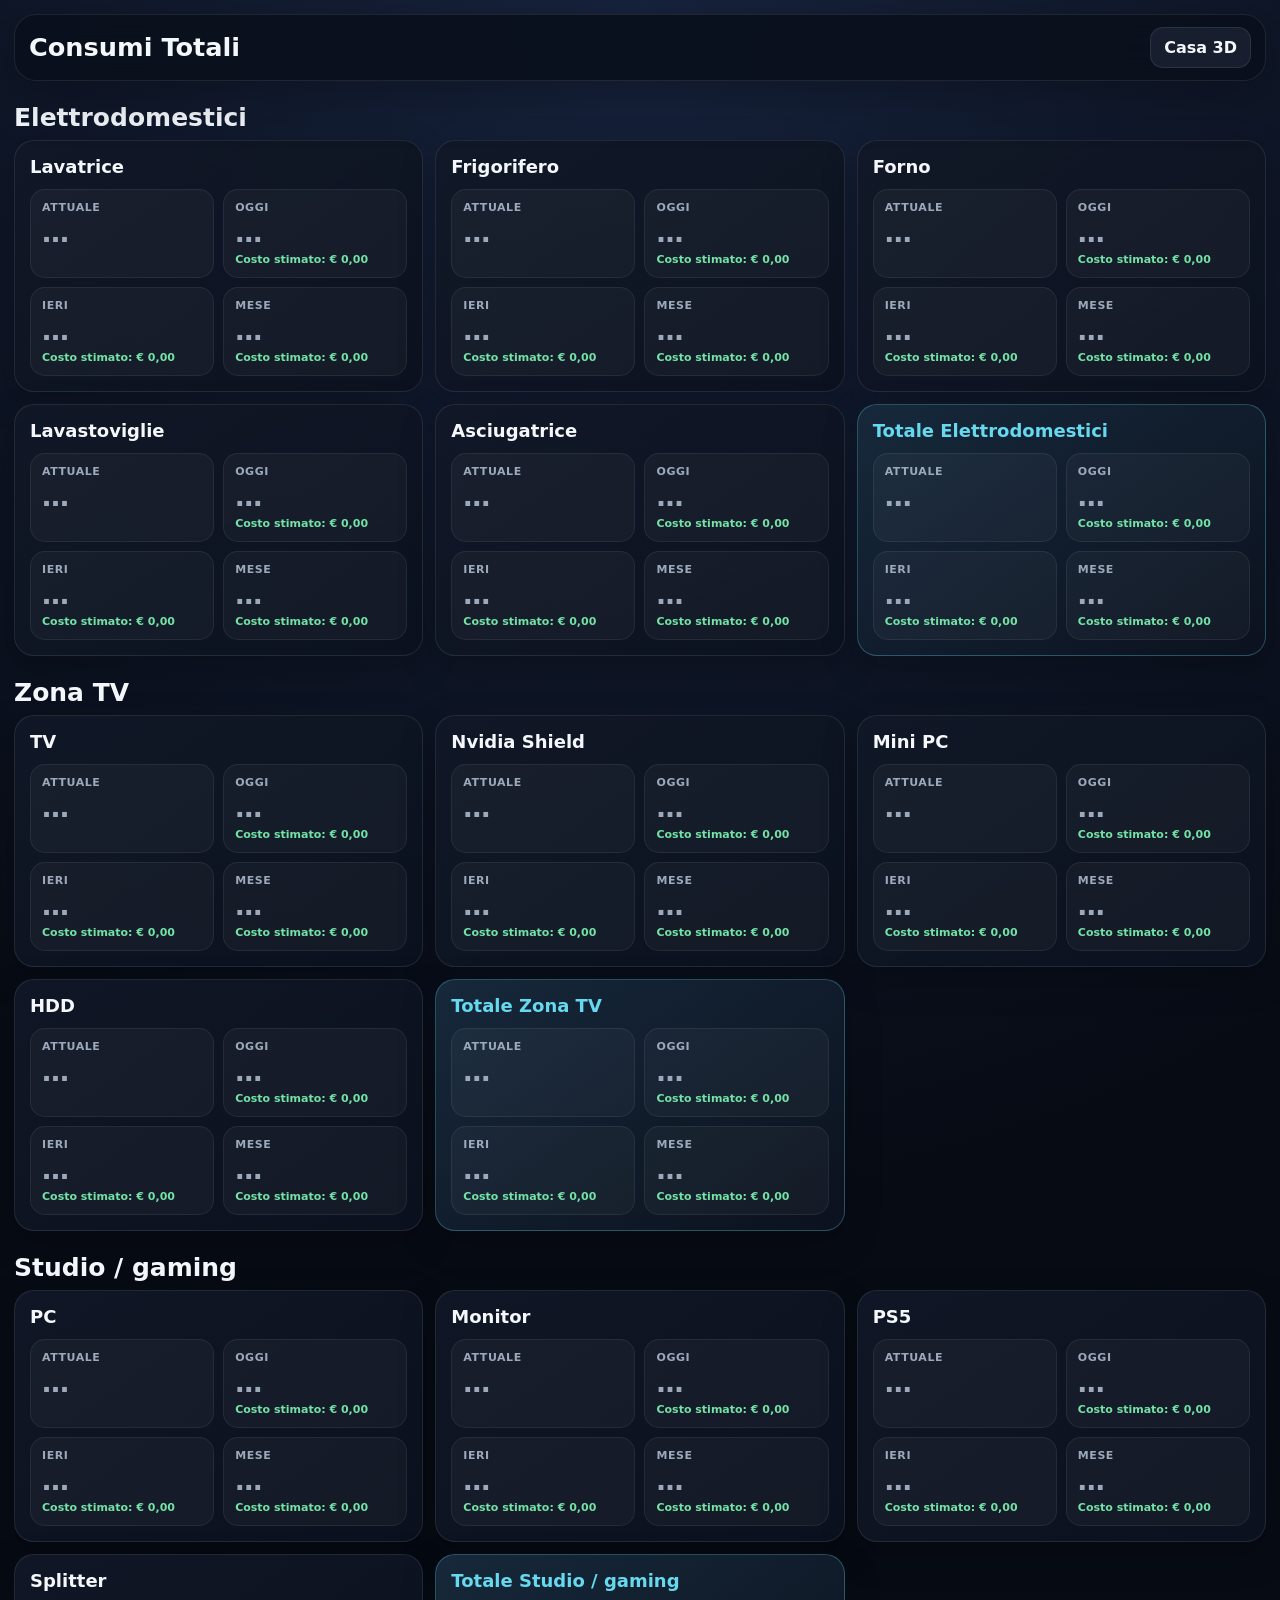
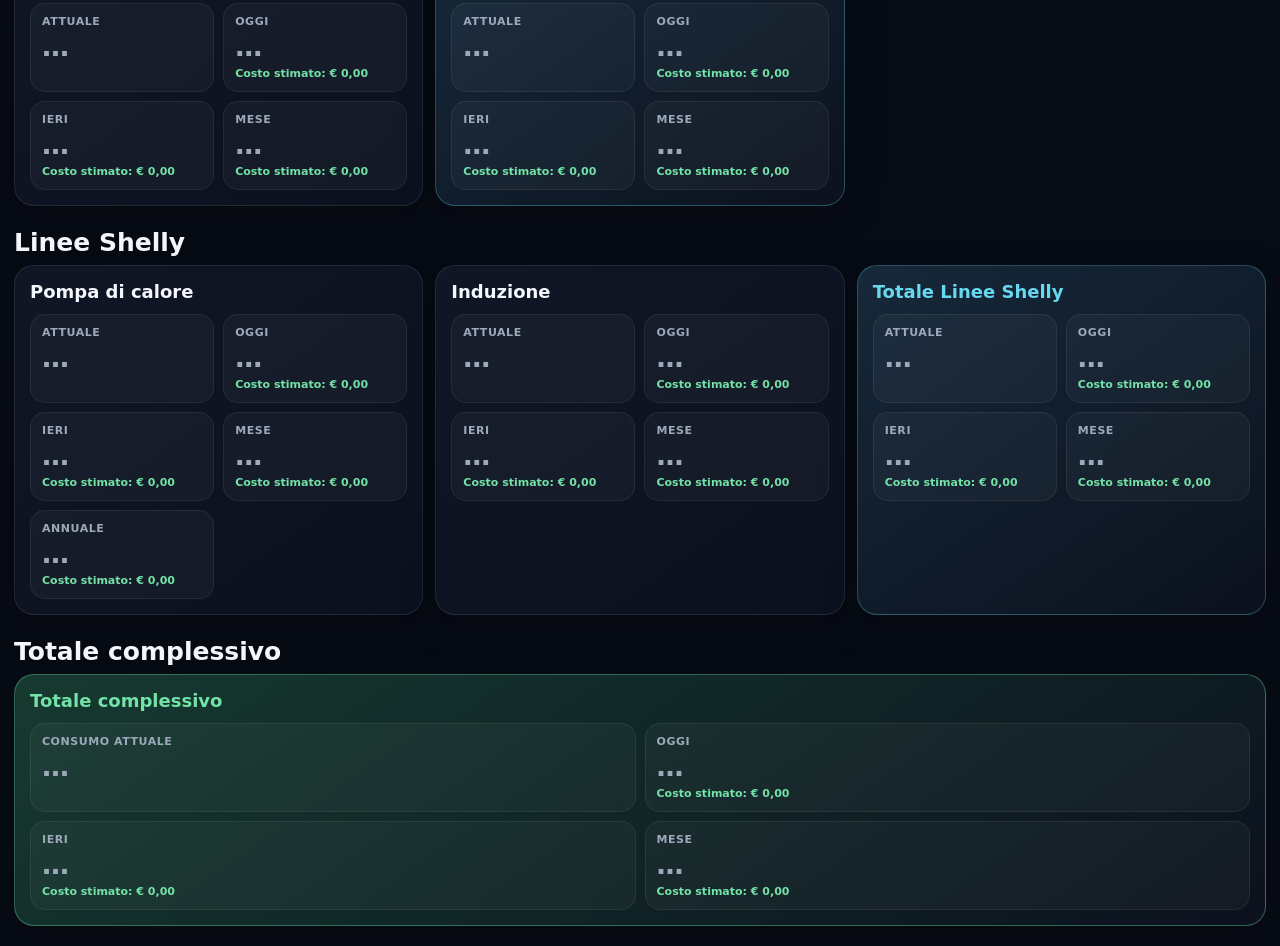
==== consumi-test.html @ 8deb915b "Aggiorna helper pompa di calore in consumi-test" ====
<!doctype html>
<html lang="it">
<head>
  <meta charset="utf-8">
  <meta name="viewport" content="width=device-width,initial-scale=1,viewport-fit=cover">
  <meta name="theme-color" content="#0b1020">
  <title>Consumi Totali · Casa 5B</title>
  <link rel="icon" href="./icon.svg">
  <style>
    :root{color-scheme:dark;--bg:#070b14;--surface:rgba(17,24,39,.92);--surface-2:rgba(26,35,52,.88);--line:rgba(255,255,255,.09);--text:#f4f7fb;--muted:#9ca9bb;--accent:#66d9ef;--ok:#73e2a7;--error:#ff7d8d;--radius:20px;font-family:Inter,ui-sans-serif,system-ui,-apple-system,BlinkMacSystemFont,"Segoe UI",sans-serif}
    *{box-sizing:border-box}html,body{min-height:100%;margin:0;background:radial-gradient(circle at top,#17233d 0,var(--bg) 46%);color:var(--text)}
    body{padding:max(14px,env(safe-area-inset-top)) max(14px,env(safe-area-inset-right)) max(20px,env(safe-area-inset-bottom)) max(14px,env(safe-area-inset-left))}button,a{font:inherit}
    .shell{width:min(1500px,100%);margin:0 auto}.topbar{display:flex;align-items:center;gap:14px;padding:12px 14px;margin-bottom:14px;border:1px solid var(--line);border-radius:22px;background:rgba(10,15,27,.88);backdrop-filter:blur(18px);box-shadow:0 16px 50px rgba(0,0,0,.28)}
    .topbar h1{font-size:clamp(18px,2vw,27px);line-height:1.1;margin:0}.topbar-main{min-width:0;flex:1}.action{border:1px solid var(--line);background:var(--surface-2);color:var(--text);padding:10px 13px;border-radius:13px;text-decoration:none;font-weight:800}
    .group{margin:22px 0 8px;display:flex;align-items:end;justify-content:space-between;gap:10px}.group h2{margin:0;font-size:clamp(18px,2vw,25px)}.grid{display:grid;grid-template-columns:repeat(3,minmax(0,1fr));gap:12px}
    .device{min-width:0;padding:15px;border:1px solid var(--line);border-radius:var(--radius);background:linear-gradient(145deg,var(--surface),rgba(12,18,31,.94));box-shadow:0 13px 36px rgba(0,0,0,.22)}
    .device-head{display:flex;align-items:center;justify-content:space-between;gap:10px;margin-bottom:12px}.device-head h3{margin:0;font-size:18px}.total-device{border-color:rgba(102,217,239,.28);background:linear-gradient(145deg,rgba(23,42,60,.96),rgba(12,18,31,.96))}.total-device .device-head h3{color:var(--accent)}
    .grand-total{grid-column:1/-1;border-color:rgba(115,226,167,.36);background:linear-gradient(145deg,rgba(23,60,50,.96),rgba(12,18,31,.96))}.grand-total .device-head h3{color:var(--ok)}
    .metrics{display:grid;grid-template-columns:repeat(2,minmax(0,1fr));gap:9px}.metric{min-width:0;padding:11px;border:1px solid rgba(255,255,255,.07);border-radius:15px;background:rgba(255,255,255,.035)}
    .metric small{display:block;color:var(--muted);font-size:11px;font-weight:800;text-transform:uppercase;letter-spacing:.05em}.metric strong{display:block;margin-top:5px;font-size:clamp(18px,2.2vw,27px);line-height:1;font-variant-numeric:tabular-nums}.metric .cost{display:block;margin-top:7px;color:var(--ok);font-size:11px;font-weight:800;font-variant-numeric:tabular-nums}.metric .cost[hidden]{display:none}.metric.loading strong{color:var(--muted)}
    @media(max-width:1100px){.grid{grid-template-columns:repeat(2,minmax(0,1fr))}}@media(max-width:720px){body{padding:8px}.topbar{border-radius:17px;flex-wrap:wrap}.grid{grid-template-columns:1fr}.metrics{grid-template-columns:repeat(2,minmax(0,1fr))}}
  </style>
  <script src="./config.js"></script>
</head>
<body>
  <main class="shell">
    <header class="topbar"><div class="topbar-main"><h1>Consumi Totali</h1></div><a class="action" href="./index.html">Casa 3D</a></header>
    <div class="group"><h2>Elettrodomestici</h2></div><section id="appliances" class="grid"></section>
    <div class="group"><h2>Zona TV</h2></div><section id="tv-zone" class="grid"></section>
    <div class="group"><h2>Studio / gaming</h2></div><section id="studio-zone" class="grid"></section>
    <div class="group"><h2>Linee Shelly</h2></div><section id="shelly-lines" class="grid"></section>
    <div class="group"><h2>Totale complessivo</h2></div><section id="grand-total" class="grid"></section>
  </main>
<script>
(()=>{
  'use strict';
  const config=window.CASA_DASHBOARD_CONFIG||{};
  const haConfig=config.homeAssistant||{};
  const fmt=new Intl.NumberFormat('it-IT',{maximumFractionDigits:3});
  const costFmt=new Intl.NumberFormat('it-IT',{style:'currency',currency:'EUR',minimumFractionDigits:2,maximumFractionDigits:3});
  const ENERGY_PRICE_EUR_KWH=.287;
  const state={states:new Map(),metrics:new Map(),syncing:false};

  const DEVICES={
    washer:{label:'Lavatrice',powerKey:'washerPower',aliases:['lavatrice','washing machine','washer'],dailyHelper:'sensor.vano_tecnico_shelly_plug_lavatrice_lavatrice_energia_giornaliera',monthlyHelper:'sensor.vano_tecnico_shelly_plug_lavatrice_lavatrice_energia_mensile'},
    fridge:{label:'Frigorifero',powerKey:'fridgePower',aliases:['frigorifero','frigo congelatore','frigo','congelatore','fridge freezer','fridge','freezer'],dailyHelper:'sensor.cucina_shelly_plug_frigo_frigo_energia_giornaliera',monthlyHelper:'sensor.cucina_shelly_plug_frigo_frigo_energia_mensile'},
    oven:{label:'Forno',powerKey:'ovenPower',aliases:['forno','oven'],dailyHelper:'sensor.cucina_shelly_plug_forno_forno_energia_giornaliera',monthlyHelper:'sensor.cucina_shelly_plug_forno_forno_energia_mensile'},
    dishwasher:{label:'Lavastoviglie',powerKey:'dishwasherPower',aliases:['lavastoviglie','lavapiatti','dishwasher'],dailyHelper:'sensor.cucina_shelly_plug_lavastoviglie_lavastoviglie_energia_giornaliera',monthlyHelper:'sensor.cucina_shelly_plug_lavastoviglie_lavastoviglie_energia_mensile'},
    dryer:{label:'Asciugatrice',powerKey:'dryerPower',aliases:['asciugatrice','tumble dryer','dryer'],dailyHelper:'sensor.vano_tecnico_shelly_plug_asciugatrice_asciugatrice_energia_giornaliera',monthlyHelper:'sensor.vano_tecnico_shelly_plug_asciugatrice_asciugatrice_energia_mensile'},
    tv:{label:'TV',powerKey:'tvPower',aliases:['tv','televisore','smart tv','samsung tv'],dailyHelper:'sensor.salotto_tv_energia_giornaliera',monthlyHelper:'sensor.salotto_tv_energia_mensile'},
    shield:{label:'Nvidia Shield',powerKey:'shieldPower',aliases:['nvidia shield','shield tv','shield'],dailyHelper:'sensor.salotto_nvidia_shield_shield_energia_giornaliera',monthlyHelper:'sensor.salotto_nvidia_shield_shield_energia_mensile'},
    mediaPc:{label:'Mini PC',powerKey:'mediaPcPower',aliases:['mini pc','minipc','media mini pc'],dailyHelper:'sensor.salotto_mini_pc_energia_giornaliera',monthlyHelper:'sensor.salotto_mini_pc_energia_mensile'},
    hdd:{label:'HDD',powerKey:'hddPower',aliases:['hdd','hard disk','disco esterno'],dailyHelper:'sensor.salotto_hdd_energia_giornaliera',monthlyHelper:'sensor.salotto_hdd_energia_mensile'},
    pc:{label:'PC',powerKey:'pcPower',aliases:['pc','pc studio','computer studio','office pc','desktop pc'],exclude:['mini pc','minipc','media pc'],dailyHelper:'sensor.studio_pc_energia_giornaliera',monthlyHelper:'sensor.studio_pc_energia_mensile'},
    monitor:{label:'Monitor',powerKey:'monitorPower',aliases:['monitor','monitor studio','office monitor'],dailyHelper:'sensor.studio_monitor_energia_giornaliera',monthlyHelper:'sensor.studio_monitor_energia_mensile'},
    ps5:{label:'PS5',powerKey:'ps5Power',aliases:['ps 5','ps5','playstation 5','playstation5'],dailyHelper:'sensor.studio_ps_5_ps5_energia_giornaliera',monthlyHelper:'sensor.studio_ps_5_ps5_energia_mensile'},
    dock:{label:'Splitter',powerKey:'dockPower',aliases:['splitter','dock studio','office dock','dock'],dailyHelper:'sensor.studio_splitter_energia_giornaliera',monthlyHelper:'sensor.studio_splitter_energia_mensile'},
    heatPump:{label:'Pompa di calore',powerEntity:'sensor.vano_tecnico_shelly_pompa_di_calore_potenza',dailyHelper:'sensor.vano_tecnico_shelly_pompa_di_calore_giornaliero_pompa_calore',monthlyHelper:'sensor.vano_tecnico_shelly_pompa_di_calore_mensile_pompa_calore',annualHelper:'sensor.vano_tecnico_shelly_pompa_di_calore_annuale_pompa_di_calore'},
    induction:{label:'Induzione',powerEntity:'sensor.cucina_shelly_induzione_potenza',dailyHelper:'sensor.cucina_shelly_induzione_induzione_consumo_giornaliero',monthlyHelper:'sensor.cucina_shelly_induzione_induzione_consumo_mensile'}
  };
  const GROUPS={appliances:['washer','fridge','oven','dishwasher','dryer'],tv:['tv','shield','mediaPc','hdd'],studio:['pc','monitor','ps5','dock'],shelly:['heatPump','induction']};
  const TOTAL_LABELS={appliances:'Totale Elettrodomestici',tv:'Totale Zona TV',studio:'Totale Studio / gaming',shelly:'Totale Linee Shelly'};
  const normalize=v=>String(v??'').toLowerCase().normalize('NFD').replace(/[\u0300-\u036f]/g,'').replace(/[^a-z0-9]+/g,' ').trim();
  const valid=e=>Boolean(e&&!['unknown','unavailable','null','none',''].includes(normalize(e.state)));
  const haBase=()=>String(haConfig.url||'').trim().replace(/\/$/,'');
  const usableConfig=()=>{const t=String(haConfig.token||'');return Boolean(haBase()&&t&&t!=='insert token'&&!t.includes('REPLACE_'))};
  async function haFetch(path){const r=await fetch(`${haBase()}${path}`,{headers:{Authorization:`Bearer ${haConfig.token}`,'Content-Type':'application/json'},cache:'no-store'});if(!r.ok)throw new Error(`Home Assistant ${r.status}`);return r.json()}
  function configuredCandidates(key){const c=config.entities?.[key];return(Array.isArray(c)?c:[c]).filter(Boolean)}
  function unit(entity){return normalize(entity?.attributes?.unit_of_measurement)}
  function isPower(entity){return valid(entity)&&String(entity.entity_id||'').startsWith('sensor.')&&Number.isFinite(Number(entity.state))&&(normalize(entity.attributes?.device_class)==='power'||['w','kw','mw'].includes(unit(entity)))}
  function watts(entity){if(!isPower(entity))return null;const v=Number(entity.state),u=unit(entity);if(u==='kw')return v*1000;if(u==='mw')return v*1000000;return v}
  function energyKwh(entity,raw=entity?.state){if(!entity||!Number.isFinite(Number(raw)))return null;return Number(raw)}
  function entityText(entity){return normalize(`${entity?.entity_id||''} ${entity?.attributes?.friendly_name||''}`)}
  function resolvePower(device){
    if(device.powerEntity){const e=state.states.get(device.powerEntity);return isPower(e)?e:null}
    for(const id of configuredCandidates(device.powerKey)){const e=state.states.get(id);if(isPower(e))return e}
    let best=null,bestScore=0;
    for(const e of state.states.values()){
      if(!isPower(e))continue;const text=entityText(e);if((device.exclude||[]).some(x=>text.includes(normalize(x))))continue;
      let score=0;for(const a of device.aliases){const n=normalize(a);if(text===n)score=Math.max(score,100);else if(text.includes(n))score=Math.max(score,70+n.length)}
      if(text.includes('shelly'))score+=5;if(score>bestScore){bestScore=score;best=e}
    }
    return bestScore>=72?best:null;
  }
  function periodValue(device,period){
    const daily=state.states.get(device.dailyHelper)||null,monthly=state.states.get(device.monthlyHelper)||null,annual=state.states.get(device.annualHelper)||null;
    if(period==='today')return energyKwh(daily)??0;
    if(period==='yesterday')return energyKwh(daily,daily?.attributes?.last_period)??0;
    if(period==='month')return energyKwh(monthly)??0;
    if(period==='annual')return energyKwh(annual)??0;
    return 0;
  }
  function formatPower(v){const x=Number.isFinite(v)?v:0;return Math.abs(x)>=1000?`${fmt.format(x/1000)} kW`:`${fmt.format(x)} W`}
  function formatEnergy(v){return`${fmt.format(Number.isFinite(v)?v:0)} kWh`}
  function formatCost(v){return costFmt.format(Math.max(0,Number.isFinite(v)?v:0)*ENERGY_PRICE_EUR_KWH)}
  function metricHtml(label,kind){const cost=kind==='power'?'<span class="cost" hidden></span>':'<span class="cost">Costo stimato: € 0,00</span>';return`<div class="metric loading" data-kind="${kind}"><small>${label}</small><strong>…</strong>${cost}</div>`}
  function metricsHtml(powerLabel='Attuale'){return`${metricHtml(powerLabel,'power')}${metricHtml('Oggi','today')}${metricHtml('Ieri','yesterday')}${metricHtml('Mese','month')}`}
  function deviceHtml(id){const device=DEVICES[id];const annual=device.annualHelper?metricHtml('Annuale','annual'):'';return`<article class="device" data-device="${id}"><div class="device-head"><h3>${device.label}</h3></div><div class="metrics">${metricsHtml()}${annual}</div></article>`}
  function totalHtml(group){return`<article class="device total-device" data-total="${group}"><div class="device-head"><h3>${TOTAL_LABELS[group]}</h3></div><div class="metrics">${metricsHtml()}</div></article>`}
  function grandTotalHtml(){return`<article class="device total-device grand-total" data-grand-total><div class="device-head"><h3>Totale complessivo</h3></div><div class="metrics">${metricsHtml('Consumo attuale')}</div></article>`}
  function render(){
    document.querySelector('#appliances').innerHTML=GROUPS.appliances.map(deviceHtml).join('')+totalHtml('appliances');
    document.querySelector('#tv-zone').innerHTML=GROUPS.tv.map(deviceHtml).join('')+totalHtml('tv');
    document.querySelector('#studio-zone').innerHTML=GROUPS.studio.map(deviceHtml).join('')+totalHtml('studio');
    document.querySelector('#shelly-lines').innerHTML=GROUPS.shelly.map(deviceHtml).join('')+totalHtml('shelly');
    document.querySelector('#grand-total').innerHTML=grandTotalHtml();
  }
  function patchNode(node,kind,value){if(!node)return;const v=Number.isFinite(value)?value:0;node.querySelector('strong').textContent=kind==='power'?formatPower(v):formatEnergy(v);const c=node.querySelector('.cost');if(c){c.hidden=kind==='power';if(kind!=='power')c.textContent=`Costo stimato: ${formatCost(v)}`}node.classList.remove('loading')}
  function patchDevice(id,kind,value){patchNode(document.querySelector(`[data-device="${id}"] [data-kind="${kind}"]`),kind,value)}
  function patchTotal(group,kind,value){patchNode(document.querySelector(`[data-total="${group}"] [data-kind="${kind}"]`),kind,value)}
  function patchGrand(kind,value){patchNode(document.querySelector(`[data-grand-total] [data-kind="${kind}"]`),kind,value)}
  function updateDevice(id){const d=DEVICES[id],p=watts(resolvePower(d));const values={power:Number.isFinite(p)?p:0,today:periodValue(d,'today'),yesterday:periodValue(d,'yesterday'),month:periodValue(d,'month')};if(d.annualHelper)values.annual=periodValue(d,'annual');state.metrics.set(id,values);for(const[k,v]of Object.entries(values))patchDevice(id,k,v)}
  function updateTotals(){
    for(const[group,ids]of Object.entries(GROUPS)){const t={power:0,today:0,yesterday:0,month:0};for(const id of ids){const v=state.metrics.get(id)||{};for(const k of Object.keys(t))t[k]+=Number.isFinite(Number(v[k]))?Number(v[k]):0}for(const[k,v]of Object.entries(t))patchTotal(group,k,v)}
    const all={power:0,today:0,yesterday:0,month:0};for(const id of Object.keys(DEVICES)){const v=state.metrics.get(id)||{};for(const k of Object.keys(all))all[k]+=Number.isFinite(Number(v[k]))?Number(v[k]):0}for(const[k,v]of Object.entries(all))patchGrand(k,v)
  }
  async function sync(){if(state.syncing)return;state.syncing=true;try{if(!usableConfig())throw new Error('URL o token non configurati in config.js');const payload=await haFetch('/api/states');state.states=new Map(payload.map(e=>[e.entity_id,e]));Object.keys(DEVICES).forEach(updateDevice);updateTotals()}catch(e){console.error('[Consumi Totali]',e)}finally{state.syncing=false}}
  render();sync();setInterval(sync,5000);
})();
</script>
</body>
</html>
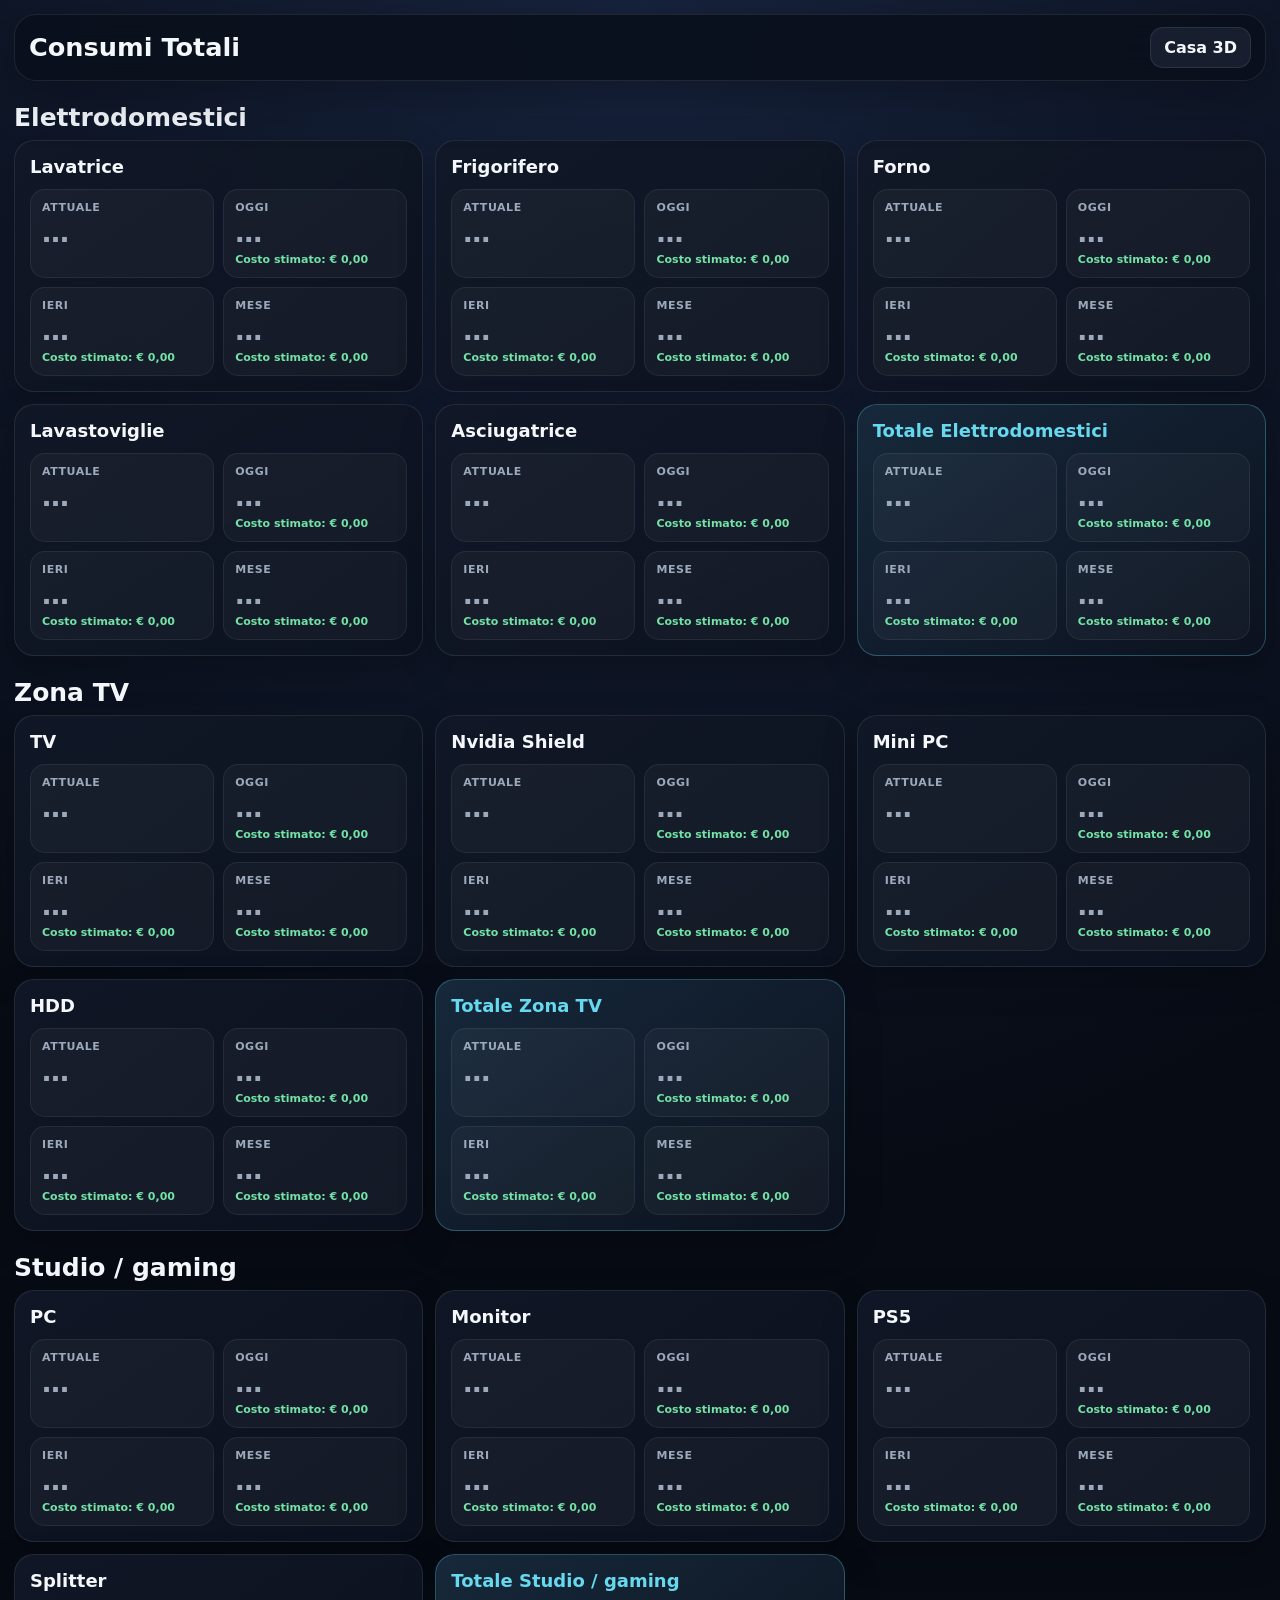
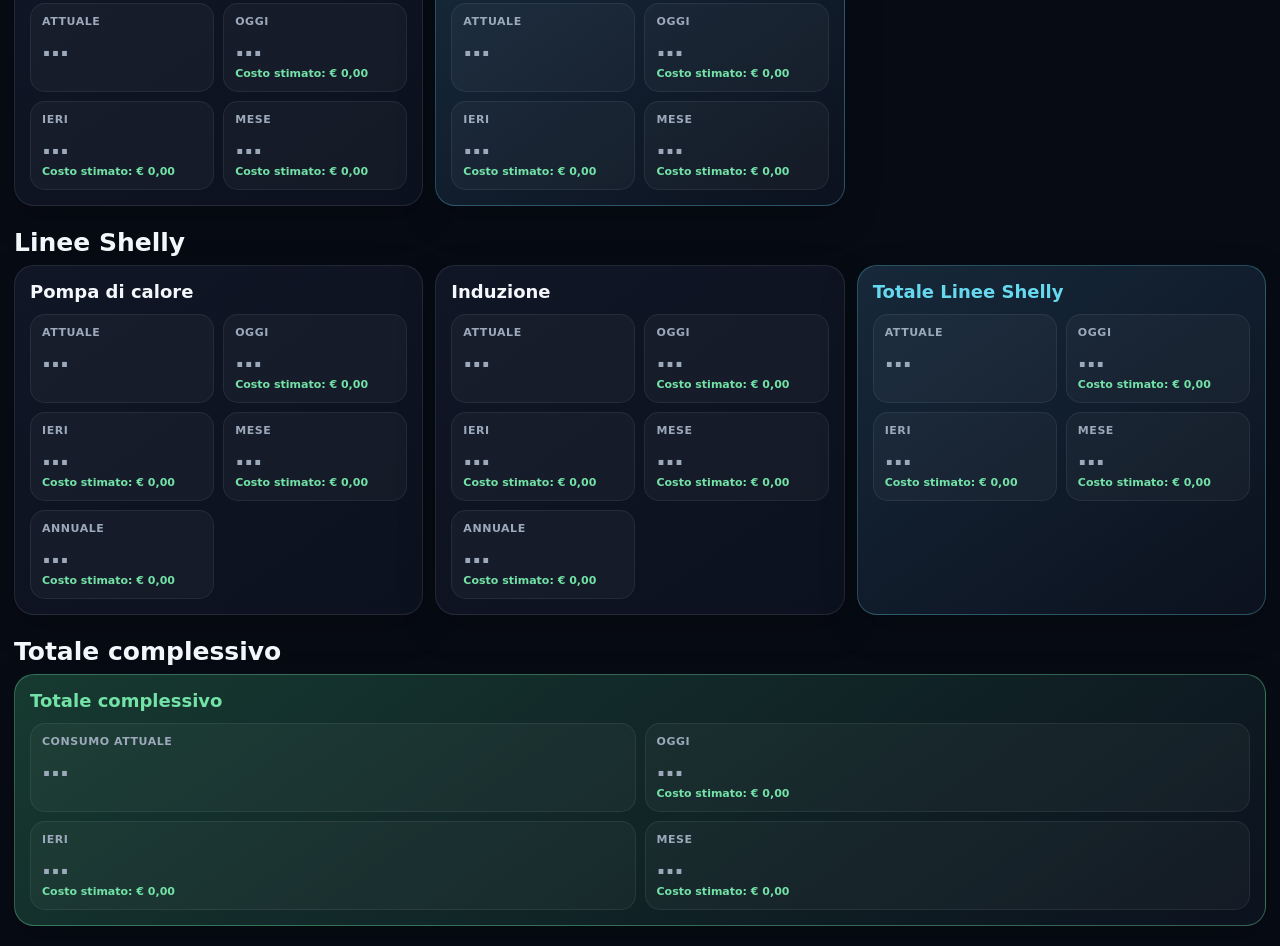
==== commit dec9d882: "Update induction daily monthly annual helpers" ====
--- a/consumi-test.html
+++ b/consumi-test.html
@@ -56,7 +56,7 @@
     ps5:{label:'PS5',powerKey:'ps5Power',aliases:['ps 5','ps5','playstation 5','playstation5'],dailyHelper:'sensor.studio_ps_5_ps5_energia_giornaliera',monthlyHelper:'sensor.studio_ps_5_ps5_energia_mensile'},
     dock:{label:'Splitter',powerKey:'dockPower',aliases:['splitter','dock studio','office dock','dock'],dailyHelper:'sensor.studio_splitter_energia_giornaliera',monthlyHelper:'sensor.studio_splitter_energia_mensile'},
     heatPump:{label:'Pompa di calore',powerEntity:'sensor.vano_tecnico_shelly_pompa_di_calore_potenza',dailyHelper:'sensor.vano_tecnico_shelly_pompa_di_calore_giornaliero_pompa_calore',monthlyHelper:'sensor.vano_tecnico_shelly_pompa_di_calore_mensile_pompa_calore',annualHelper:'sensor.vano_tecnico_shelly_pompa_di_calore_annuale_pompa_di_calore'},
-    induction:{label:'Induzione',powerEntity:'sensor.cucina_shelly_induzione_potenza',dailyHelper:'sensor.cucina_shelly_induzione_induzione_consumo_giornaliero',monthlyHelper:'sensor.cucina_shelly_induzione_induzione_consumo_mensile'}
+    induction:{label:'Induzione',powerEntity:'sensor.cucina_shelly_induzione_potenza',dailyHelper:'sensor.cucina_shelly_induzione_giornaliero_induzione',monthlyHelper:'sensor.cucina_shelly_induzione_mensile_induzione',annualHelper:'sensor.cucina_shelly_induzione_annuale_induzione'}
   };
   const GROUPS={appliances:['washer','fridge','oven','dishwasher','dryer'],tv:['tv','shield','mediaPc','hdd'],studio:['pc','monitor','ps5','dock'],shelly:['heatPump','induction']};
   const TOTAL_LABELS={appliances:'Totale Elettrodomestici',tv:'Totale Zona TV',studio:'Totale Studio / gaming',shelly:'Totale Linee Shelly'};
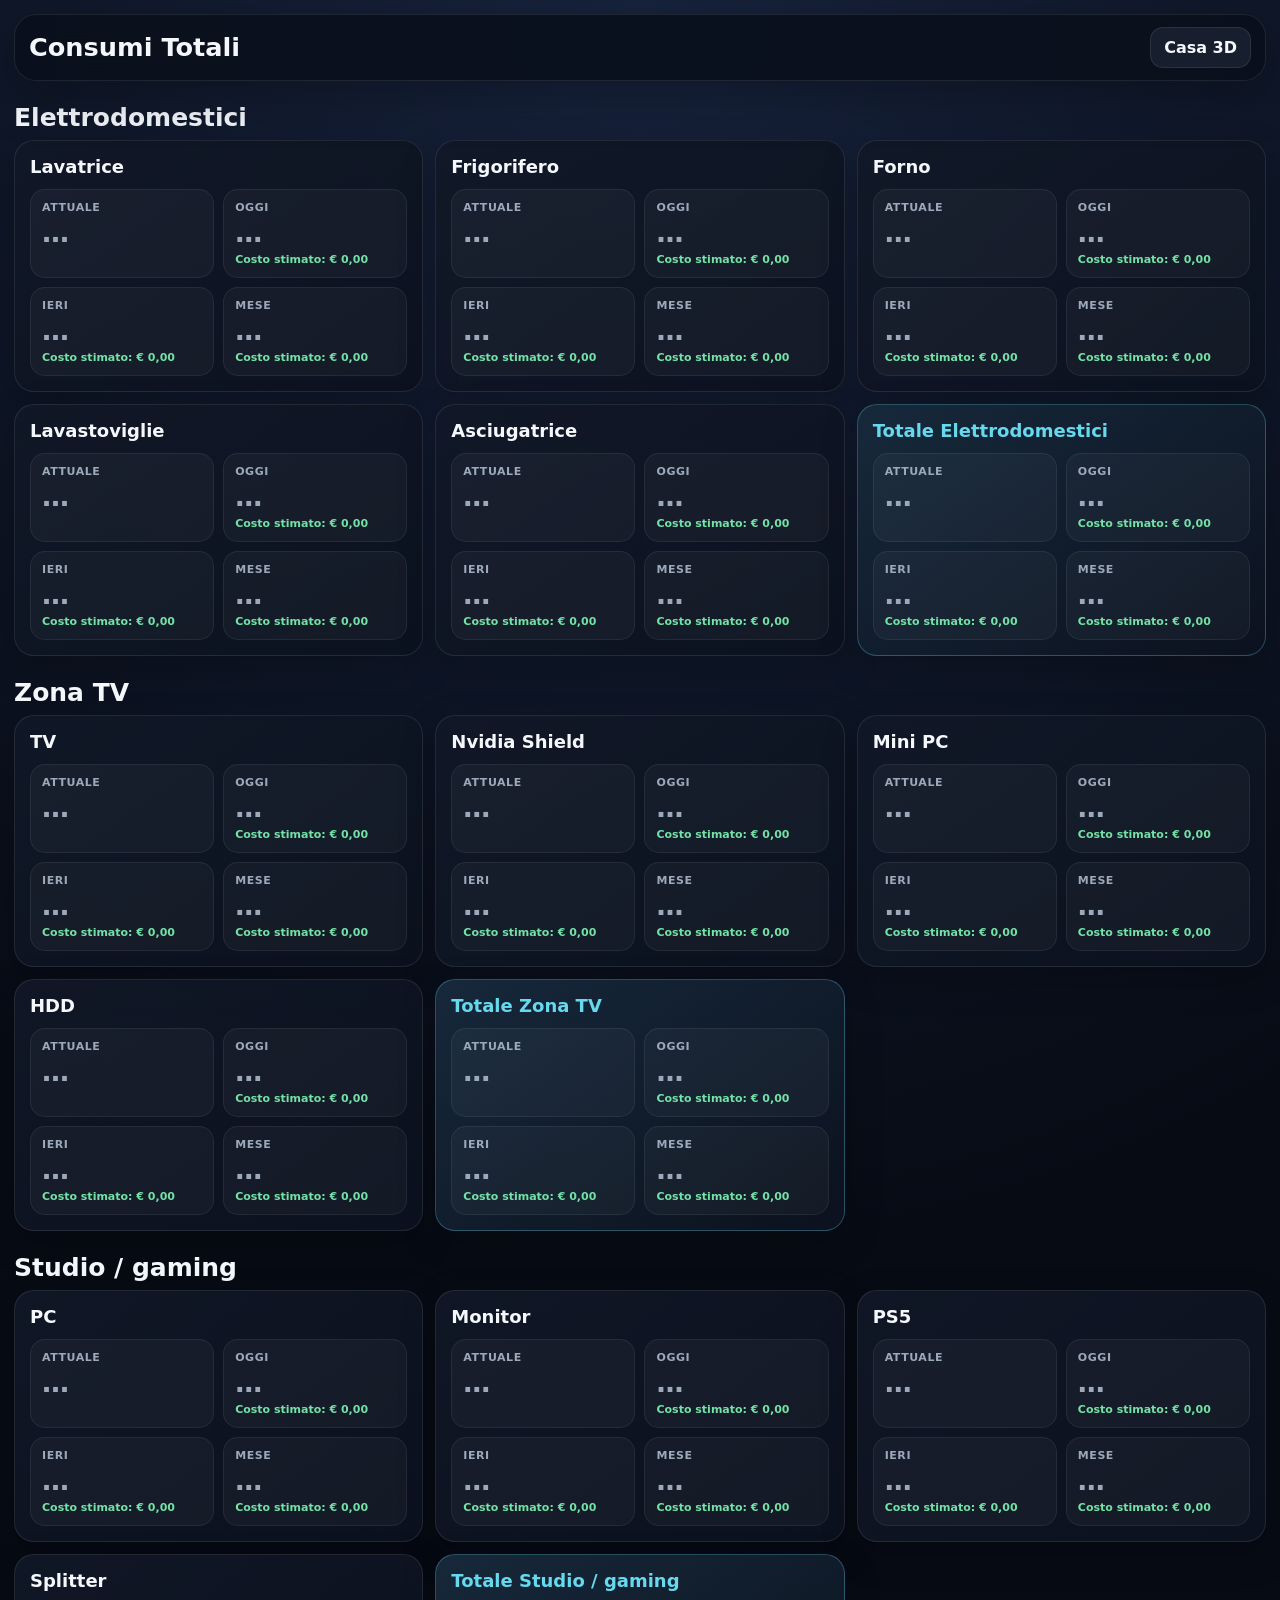
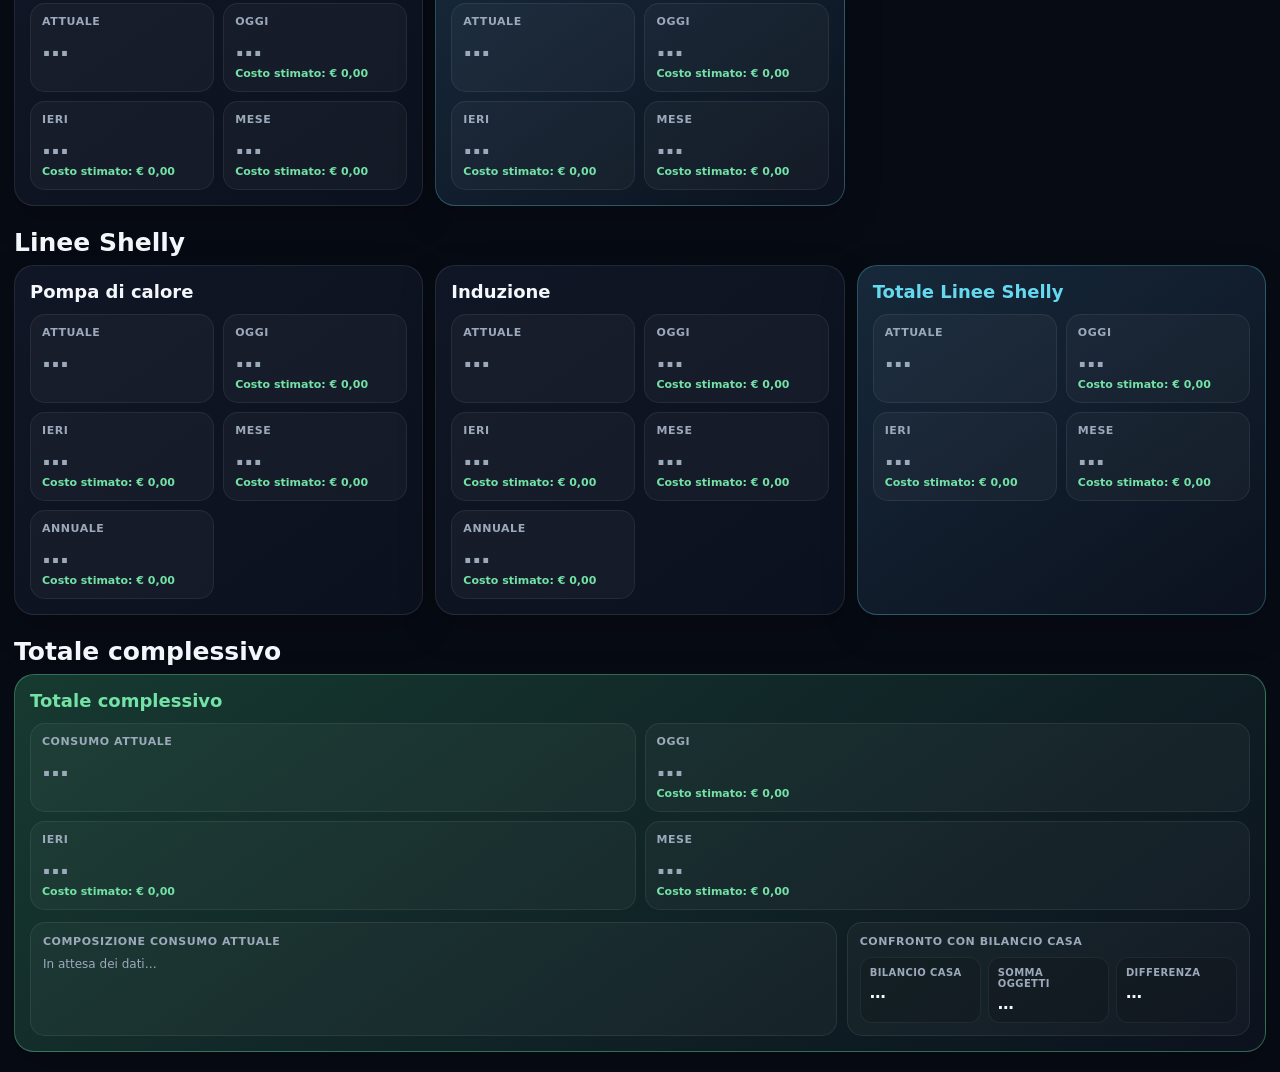
==== commit 454a3257: "Mostra composizione consumo e confronto bilancio casa" ====
--- a/consumi-test.html
+++ b/consumi-test.html
@@ -16,9 +16,11 @@
     .device{min-width:0;padding:15px;border:1px solid var(--line);border-radius:var(--radius);background:linear-gradient(145deg,var(--surface),rgba(12,18,31,.94));box-shadow:0 13px 36px rgba(0,0,0,.22)}
     .device-head{display:flex;align-items:center;justify-content:space-between;gap:10px;margin-bottom:12px}.device-head h3{margin:0;font-size:18px}.total-device{border-color:rgba(102,217,239,.28);background:linear-gradient(145deg,rgba(23,42,60,.96),rgba(12,18,31,.96))}.total-device .device-head h3{color:var(--accent)}
     .grand-total{grid-column:1/-1;border-color:rgba(115,226,167,.36);background:linear-gradient(145deg,rgba(23,60,50,.96),rgba(12,18,31,.96))}.grand-total .device-head h3{color:var(--ok)}
+    .grand-live{display:grid;grid-template-columns:minmax(0,1.6fr) minmax(290px,.8fr);gap:10px;margin-top:12px}.grand-live-panel{padding:12px;border:1px solid rgba(255,255,255,.08);border-radius:15px;background:rgba(255,255,255,.035)}.grand-live-title{display:block;margin-bottom:9px;color:var(--muted);font-size:11px;font-weight:800;text-transform:uppercase;letter-spacing:.05em}.power-breakdown{display:flex;flex-wrap:wrap;gap:7px}.power-chip{display:inline-flex;align-items:center;gap:6px;padding:7px 9px;border:1px solid rgba(255,255,255,.08);border-radius:999px;background:rgba(0,0,0,.16);font-size:12px;font-weight:750}.power-chip strong{color:var(--ok);font-variant-numeric:tabular-nums}.power-empty{color:var(--muted);font-size:12px}.house-compare{display:grid;grid-template-columns:repeat(3,minmax(0,1fr));gap:7px}.house-compare div{min-width:0;padding:9px;border:1px solid rgba(255,255,255,.06);border-radius:12px;background:rgba(0,0,0,.13)}.house-compare small{display:block;color:var(--muted);font-size:10px;font-weight:800;text-transform:uppercase;letter-spacing:.04em}.house-compare strong{display:block;margin-top:5px;font-size:16px;font-variant-numeric:tabular-nums}.house-compare .difference-positive strong{color:var(--error)}.house-compare .difference-negative strong{color:var(--accent)}
     .metrics{display:grid;grid-template-columns:repeat(2,minmax(0,1fr));gap:9px}.metric{min-width:0;padding:11px;border:1px solid rgba(255,255,255,.07);border-radius:15px;background:rgba(255,255,255,.035)}
     .metric small{display:block;color:var(--muted);font-size:11px;font-weight:800;text-transform:uppercase;letter-spacing:.05em}.metric strong{display:block;margin-top:5px;font-size:clamp(18px,2.2vw,27px);line-height:1;font-variant-numeric:tabular-nums}.metric .cost{display:block;margin-top:7px;color:var(--ok);font-size:11px;font-weight:800;font-variant-numeric:tabular-nums}.metric .cost[hidden]{display:none}.metric.loading strong{color:var(--muted)}
-    @media(max-width:1100px){.grid{grid-template-columns:repeat(2,minmax(0,1fr))}}@media(max-width:720px){body{padding:8px}.topbar{border-radius:17px;flex-wrap:wrap}.grid{grid-template-columns:1fr}.metrics{grid-template-columns:repeat(2,minmax(0,1fr))}}
+    @media(max-width:1100px){.grid{grid-template-columns:repeat(2,minmax(0,1fr))}.grand-live{grid-template-columns:1fr}}
+    @media(max-width:720px){body{padding:8px}.topbar{border-radius:17px;flex-wrap:wrap}.grid{grid-template-columns:1fr}.metrics{grid-template-columns:repeat(2,minmax(0,1fr))}.house-compare{grid-template-columns:1fr}}
   </style>
   <script src="./config.js"></script>
 </head>
@@ -56,7 +58,7 @@
     ps5:{label:'PS5',powerKey:'ps5Power',aliases:['ps 5','ps5','playstation 5','playstation5'],dailyHelper:'sensor.studio_ps_5_ps5_energia_giornaliera',monthlyHelper:'sensor.studio_ps_5_ps5_energia_mensile'},
     dock:{label:'Splitter',powerKey:'dockPower',aliases:['splitter','dock studio','office dock','dock'],dailyHelper:'sensor.studio_splitter_energia_giornaliera',monthlyHelper:'sensor.studio_splitter_energia_mensile'},
     heatPump:{label:'Pompa di calore',powerEntity:'sensor.vano_tecnico_shelly_pompa_di_calore_potenza',dailyHelper:'sensor.vano_tecnico_shelly_pompa_di_calore_giornaliero_pompa_calore',monthlyHelper:'sensor.vano_tecnico_shelly_pompa_di_calore_mensile_pompa_calore',annualHelper:'sensor.vano_tecnico_shelly_pompa_di_calore_annuale_pompa_di_calore'},
-    induction:{label:'Induzione',powerEntity:'sensor.cucina_shelly_induzione_potenza',dailyHelper:'sensor.cucina_shelly_induzione_giornaliero_induzione',monthlyHelper:'sensor.cucina_shelly_induzione_mensile_induzione',annualHelper:'sensor.cucina_shelly_induzione_annuale_induzione'}
+    induction:{label:'Induzione',powerEntity:'sensor.cucina_shelly_induzione_potenza',dailyHelper:'sensor.cucina_shelly_induzione_induzione_gg',monthlyHelper:'sensor.cucina_shelly_induzione_induzione_kwh_mese',annualHelper:'sensor.cucina_shelly_induzione_induzione_kwh_anno'}
   };
   const GROUPS={appliances:['washer','fridge','oven','dishwasher','dryer'],tv:['tv','shield','mediaPc','hdd'],studio:['pc','monitor','ps5','dock'],shelly:['heatPump','induction']};
   const TOTAL_LABELS={appliances:'Totale Elettrodomestici',tv:'Totale Zona TV',studio:'Totale Studio / gaming',shelly:'Totale Linee Shelly'};
@@ -82,6 +84,7 @@
     }
     return bestScore>=72?best:null;
   }
+  function configuredPower(key){for(const id of configuredCandidates(key)){const value=watts(state.states.get(id));if(Number.isFinite(value))return value}return null}
   function periodValue(device,period){
     const daily=state.states.get(device.dailyHelper)||null,monthly=state.states.get(device.monthlyHelper)||null,annual=state.states.get(device.annualHelper)||null;
     if(period==='today')return energyKwh(daily)??0;
@@ -91,13 +94,14 @@
     return 0;
   }
   function formatPower(v){const x=Number.isFinite(v)?v:0;return Math.abs(x)>=1000?`${fmt.format(x/1000)} kW`:`${fmt.format(x)} W`}
+  function formatSignedPower(v){const x=Number.isFinite(v)?v:0;return`${x>0?'+':x<0?'−':''}${formatPower(Math.abs(x))}`}
   function formatEnergy(v){return`${fmt.format(Number.isFinite(v)?v:0)} kWh`}
   function formatCost(v){return costFmt.format(Math.max(0,Number.isFinite(v)?v:0)*ENERGY_PRICE_EUR_KWH)}
   function metricHtml(label,kind){const cost=kind==='power'?'<span class="cost" hidden></span>':'<span class="cost">Costo stimato: € 0,00</span>';return`<div class="metric loading" data-kind="${kind}"><small>${label}</small><strong>…</strong>${cost}</div>`}
   function metricsHtml(powerLabel='Attuale'){return`${metricHtml(powerLabel,'power')}${metricHtml('Oggi','today')}${metricHtml('Ieri','yesterday')}${metricHtml('Mese','month')}`}
   function deviceHtml(id){const device=DEVICES[id];const annual=device.annualHelper?metricHtml('Annuale','annual'):'';return`<article class="device" data-device="${id}"><div class="device-head"><h3>${device.label}</h3></div><div class="metrics">${metricsHtml()}${annual}</div></article>`}
   function totalHtml(group){return`<article class="device total-device" data-total="${group}"><div class="device-head"><h3>${TOTAL_LABELS[group]}</h3></div><div class="metrics">${metricsHtml()}</div></article>`}
-  function grandTotalHtml(){return`<article class="device total-device grand-total" data-grand-total><div class="device-head"><h3>Totale complessivo</h3></div><div class="metrics">${metricsHtml('Consumo attuale')}</div></article>`}
+  function grandTotalHtml(){return`<article class="device total-device grand-total" data-grand-total><div class="device-head"><h3>Totale complessivo</h3></div><div class="metrics">${metricsHtml('Consumo attuale')}</div><div class="grand-live"><div class="grand-live-panel"><span class="grand-live-title">Composizione consumo attuale</span><div class="power-breakdown" data-power-breakdown><span class="power-empty">In attesa dei dati…</span></div></div><div class="grand-live-panel"><span class="grand-live-title">Confronto con Bilancio casa</span><div class="house-compare"><div><small>Bilancio casa</small><strong data-house-power>…</strong></div><div><small>Somma oggetti</small><strong data-counted-power>…</strong></div><div data-power-difference><small>Differenza</small><strong>…</strong></div></div></div></div></article>`}
   function render(){
     document.querySelector('#appliances').innerHTML=GROUPS.appliances.map(deviceHtml).join('')+totalHtml('appliances');
     document.querySelector('#tv-zone').innerHTML=GROUPS.tv.map(deviceHtml).join('')+totalHtml('tv');
@@ -109,10 +113,31 @@
   function patchDevice(id,kind,value){patchNode(document.querySelector(`[data-device="${id}"] [data-kind="${kind}"]`),kind,value)}
   function patchTotal(group,kind,value){patchNode(document.querySelector(`[data-total="${group}"] [data-kind="${kind}"]`),kind,value)}
   function patchGrand(kind,value){patchNode(document.querySelector(`[data-grand-total] [data-kind="${kind}"]`),kind,value)}
+  function patchGrandLive(countedPower){
+    const breakdown=document.querySelector('[data-power-breakdown]');
+    if(breakdown){
+      const active=Object.entries(DEVICES).map(([id,device])=>({label:device.label,power:Number(state.metrics.get(id)?.power)||0})).filter(item=>item.power>0.05).sort((a,b)=>b.power-a.power);
+      breakdown.innerHTML=active.length?active.map(item=>`<span class="power-chip"><span>${item.label}</span><strong>+${formatPower(item.power)}</strong></span>`).join(''):'<span class="power-empty">Nessun oggetto con consumo rilevato.</span>';
+    }
+    const housePower=configuredPower('housePower');
+    const houseNode=document.querySelector('[data-house-power]');
+    const countedNode=document.querySelector('[data-counted-power]');
+    const differenceBox=document.querySelector('[data-power-difference]');
+    if(houseNode)houseNode.textContent=Number.isFinite(housePower)?formatPower(housePower):'N/D';
+    if(countedNode)countedNode.textContent=formatPower(countedPower);
+    if(differenceBox){
+      differenceBox.classList.remove('difference-positive','difference-negative');
+      const difference=Number.isFinite(housePower)?housePower-countedPower:null;
+      const strong=differenceBox.querySelector('strong');
+      if(strong)strong.textContent=Number.isFinite(difference)?formatSignedPower(difference):'N/D';
+      if(Number.isFinite(difference)&&difference>0.5)differenceBox.classList.add('difference-positive');
+      else if(Number.isFinite(difference)&&difference<-0.5)differenceBox.classList.add('difference-negative');
+    }
+  }
   function updateDevice(id){const d=DEVICES[id],p=watts(resolvePower(d));const values={power:Number.isFinite(p)?p:0,today:periodValue(d,'today'),yesterday:periodValue(d,'yesterday'),month:periodValue(d,'month')};if(d.annualHelper)values.annual=periodValue(d,'annual');state.metrics.set(id,values);for(const[k,v]of Object.entries(values))patchDevice(id,k,v)}
   function updateTotals(){
     for(const[group,ids]of Object.entries(GROUPS)){const t={power:0,today:0,yesterday:0,month:0};for(const id of ids){const v=state.metrics.get(id)||{};for(const k of Object.keys(t))t[k]+=Number.isFinite(Number(v[k]))?Number(v[k]):0}for(const[k,v]of Object.entries(t))patchTotal(group,k,v)}
-    const all={power:0,today:0,yesterday:0,month:0};for(const id of Object.keys(DEVICES)){const v=state.metrics.get(id)||{};for(const k of Object.keys(all))all[k]+=Number.isFinite(Number(v[k]))?Number(v[k]):0}for(const[k,v]of Object.entries(all))patchGrand(k,v)
+    const all={power:0,today:0,yesterday:0,month:0};for(const id of Object.keys(DEVICES)){const v=state.metrics.get(id)||{};for(const k of Object.keys(all))all[k]+=Number.isFinite(Number(v[k]))?Number(v[k]):0}for(const[k,v]of Object.entries(all))patchGrand(k,v);patchGrandLive(all.power)
   }
   async function sync(){if(state.syncing)return;state.syncing=true;try{if(!usableConfig())throw new Error('URL o token non configurati in config.js');const payload=await haFetch('/api/states');state.states=new Map(payload.map(e=>[e.entity_id,e]));Object.keys(DEVICES).forEach(updateDevice);updateTotals()}catch(e){console.error('[Consumi Totali]',e)}finally{state.syncing=false}}
   render();sync();setInterval(sync,5000);
